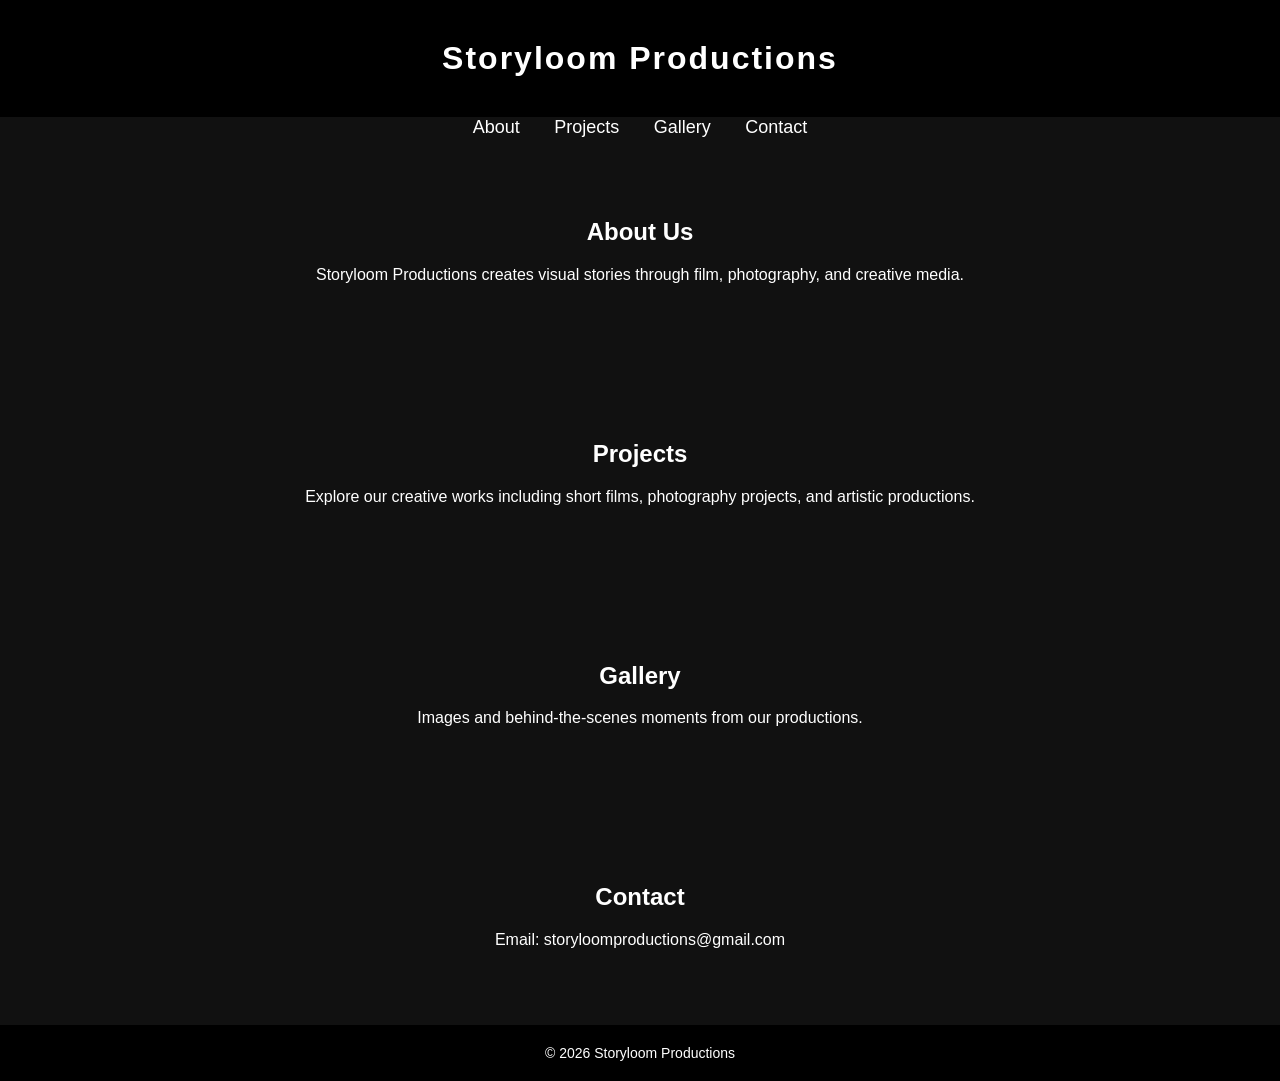
==== index.html @ 7b2bdd1e "Create index.html" ====
<!DOCTYPE html>
<html>
<head>
  <title>Storyloom Productions</title>
  <style>
    body {
      font-family: Arial, sans-serif;
      margin:0;
      background:#111;
      color:white;
      text-align:center;
    }
    header {
      background:#000;
      padding:40px;
      font-size:32px;
      font-weight:bold;
      letter-spacing:2px;
    }
    nav a {
      color:white;
      margin:15px;
      text-decoration:none;
      font-size:18px;
    }
    section {
      padding:60px 20px;
    }
    footer {
      background:#000;
      padding:20px;
      font-size:14px;
    }
  </style>
</head>

<body>

<header>
Storyloom Productions
</header>

<nav>
<a href="#about">About</a>
<a href="#projects">Projects</a>
<a href="#gallery">Gallery</a>
<a href="#contact">Contact</a>
</nav>

<section id="about">
<h2>About Us</h2>
<p>Storyloom Productions creates visual stories through film, photography, and creative media.</p>
</section>

<section id="projects">
<h2>Projects</h2>
<p>Explore our creative works including short films, photography projects, and artistic productions.</p>
</section>

<section id="gallery">
<h2>Gallery</h2>
<p>Images and behind-the-scenes moments from our productions.</p>
</section>

<section id="contact">
<h2>Contact</h2>
<p>Email: storyloomproductions@gmail.com</p>
</section>

<footer>
© 2026 Storyloom Productions
</footer>

</body>
</html>
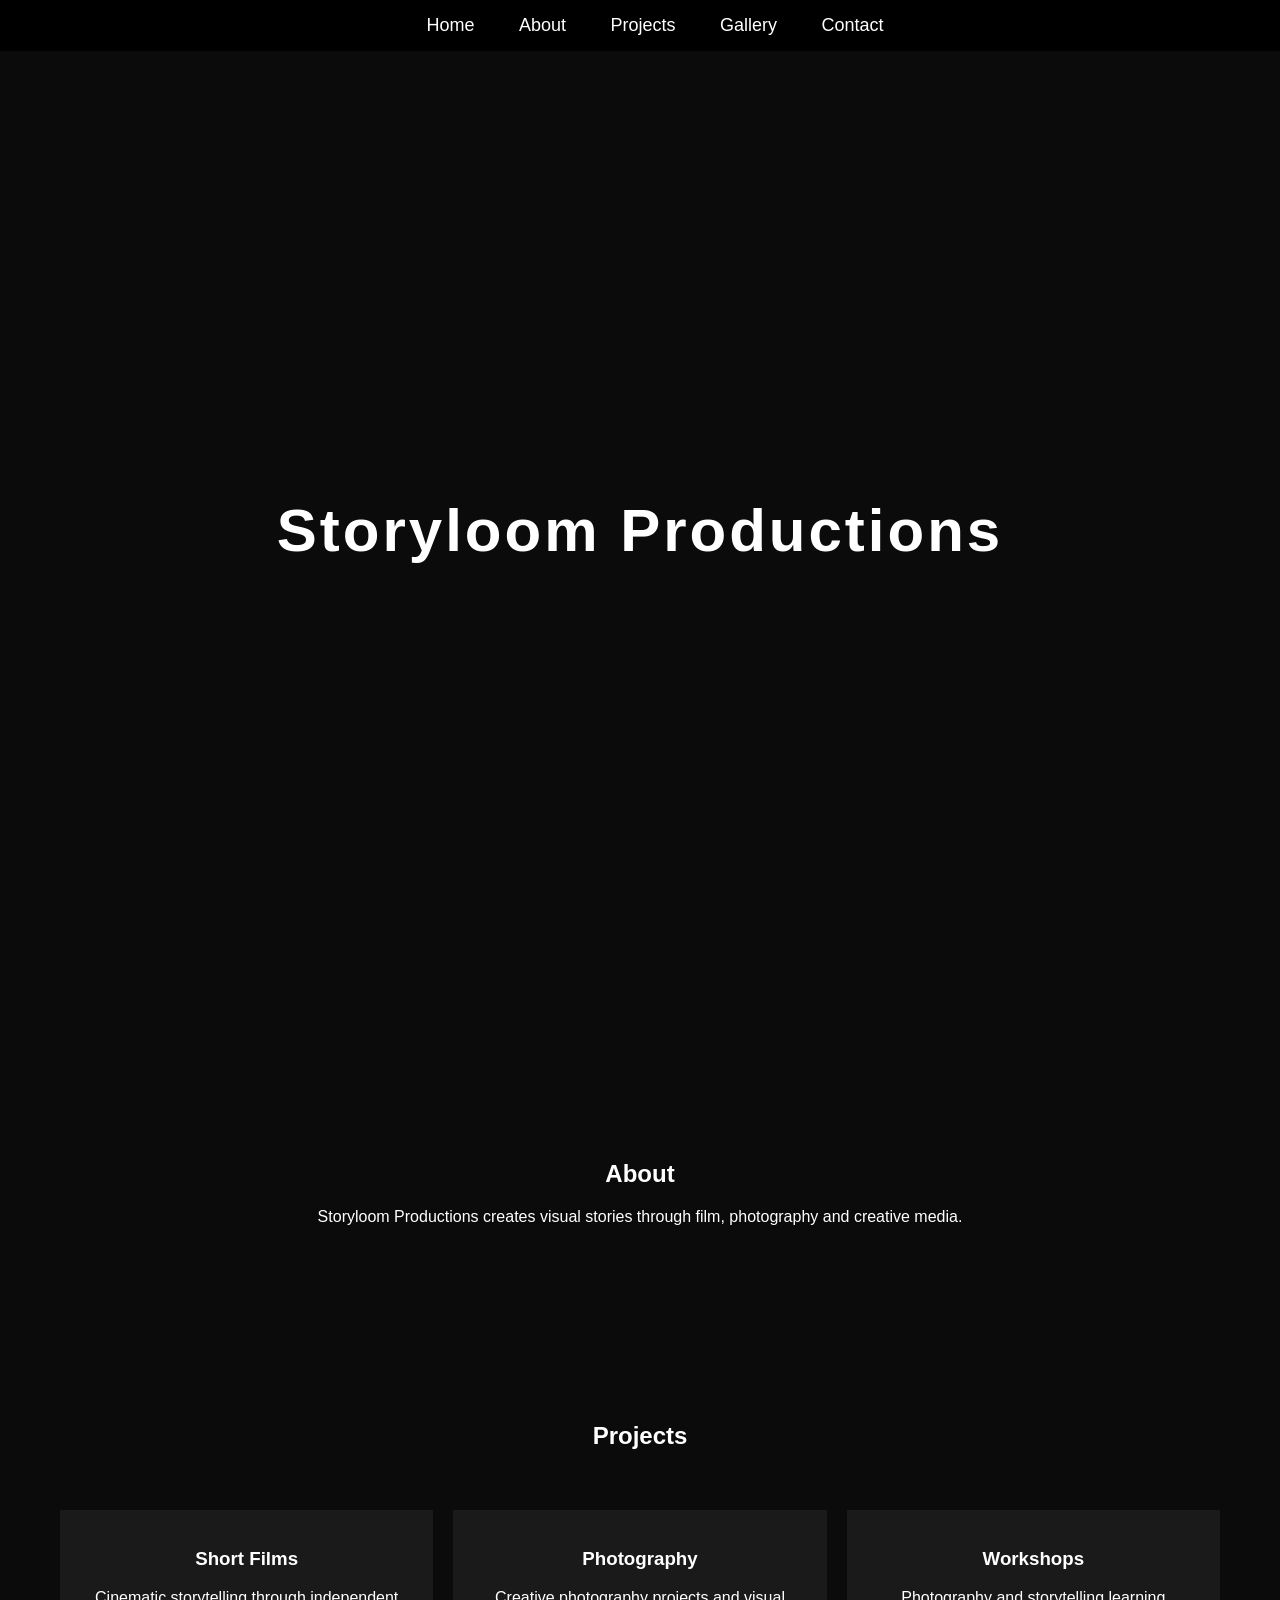
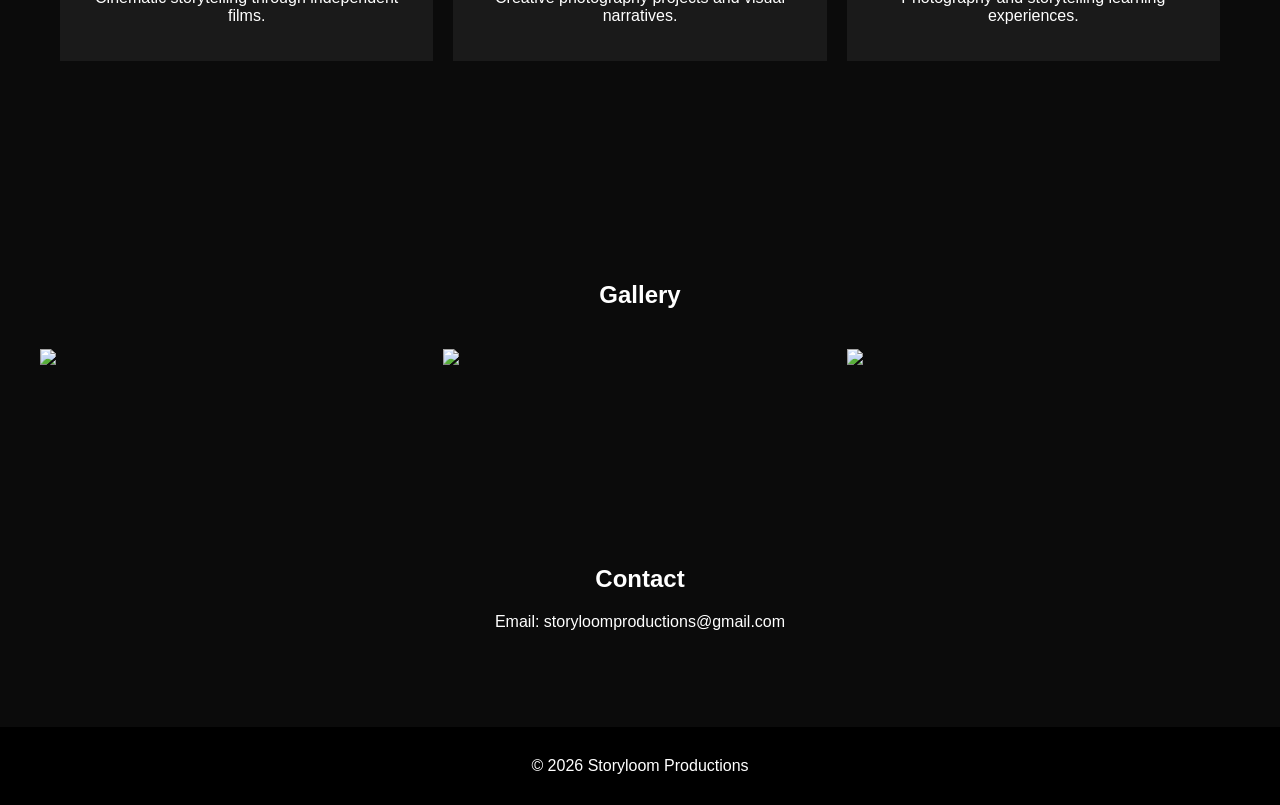
==== commit 62172e40: "Update index.html" ====
--- a/index.html
+++ b/index.html
@@ -1,74 +1,169 @@
 <!DOCTYPE html>
 <html>
 <head>
-  <title>Storyloom Productions</title>
-  <style>
-    body {
-      font-family: Arial, sans-serif;
-      margin:0;
-      background:#111;
-      color:white;
-      text-align:center;
-    }
-    header {
-      background:#000;
-      padding:40px;
-      font-size:32px;
-      font-weight:bold;
-      letter-spacing:2px;
-    }
-    nav a {
-      color:white;
-      margin:15px;
-      text-decoration:none;
-      font-size:18px;
-    }
-    section {
-      padding:60px 20px;
-    }
-    footer {
-      background:#000;
-      padding:20px;
-      font-size:14px;
-    }
-  </style>
+
+<title>Storyloom Productions</title>
+
+<style>
+
+body{
+margin:0;
+font-family:Arial;
+background:#0b0b0b;
+color:white;
+}
+
+/* Navigation */
+
+nav{
+position:fixed;
+width:100%;
+background:black;
+padding:15px;
+text-align:center;
+}
+
+nav a{
+color:white;
+margin:20px;
+text-decoration:none;
+font-size:18px;
+}
+
+/* Hero Section */
+
+.hero{
+height:100vh;
+background:url("https://images.unsplash.com/photo-1500530855697-b586d89ba3ee");
+background-size:cover;
+background-position:center;
+display:flex;
+justify-content:center;
+align-items:center;
+text-align:center;
+}
+
+.hero h1{
+font-size:60px;
+letter-spacing:3px;
+}
+
+/* Sections */
+
+section{
+padding:80px 20px;
+text-align:center;
+}
+
+.projects{
+display:grid;
+grid-template-columns:repeat(auto-fit,minmax(250px,1fr));
+gap:20px;
+padding:40px;
+}
+
+.project{
+background:#1a1a1a;
+padding:20px;
+}
+
+/* Gallery */
+
+.gallery{
+display:grid;
+grid-template-columns:repeat(auto-fit,minmax(200px,1fr));
+gap:10px;
+padding:20px;
+}
+
+.gallery img{
+width:100%;
+}
+
+/* Footer */
+
+footer{
+background:black;
+padding:30px;
+text-align:center;
+}
+
+</style>
+
 </head>
 
 <body>
 
-<header>
-Storyloom Productions
-</header>
-
 <nav>
+<a href="#home">Home</a>
 <a href="#about">About</a>
 <a href="#projects">Projects</a>
 <a href="#gallery">Gallery</a>
 <a href="#contact">Contact</a>
 </nav>
 
+<section class="hero" id="home">
+<h1>Storyloom Productions</h1>
+</section>
+
 <section id="about">
-<h2>About Us</h2>
-<p>Storyloom Productions creates visual stories through film, photography, and creative media.</p>
+<h2>About</h2>
+<p>
+Storyloom Productions creates visual stories through film, photography and creative media.
+</p>
 </section>
 
 <section id="projects">
+
 <h2>Projects</h2>
-<p>Explore our creative works including short films, photography projects, and artistic productions.</p>
+
+<div class="projects">
+
+<div class="project">
+<h3>Short Films</h3>
+<p>Cinematic storytelling through independent films.</p>
+</div>
+
+<div class="project">
+<h3>Photography</h3>
+<p>Creative photography projects and visual narratives.</p>
+</div>
+
+<div class="project">
+<h3>Workshops</h3>
+<p>Photography and storytelling learning experiences.</p>
+</div>
+
+</div>
+
 </section>
 
 <section id="gallery">
+
 <h2>Gallery</h2>
-<p>Images and behind-the-scenes moments from our productions.</p>
+
+<div class="gallery">
+
+<img src="https://images.unsplash.com/photo-1500530855697-b586d89ba3ee">
+<img src="https://images.unsplash.com/photo-1492724441997-5dc865305da7">
+<img src="https://images.unsplash.com/photo-1478720568477-152d9b164e26">
+
+</div>
+
 </section>
 
 <section id="contact">
+
 <h2>Contact</h2>
+
 <p>Email: storyloomproductions@gmail.com</p>
+
 </section>
 
 <footer>
+
 © 2026 Storyloom Productions
+
 </footer>
 
 </body>
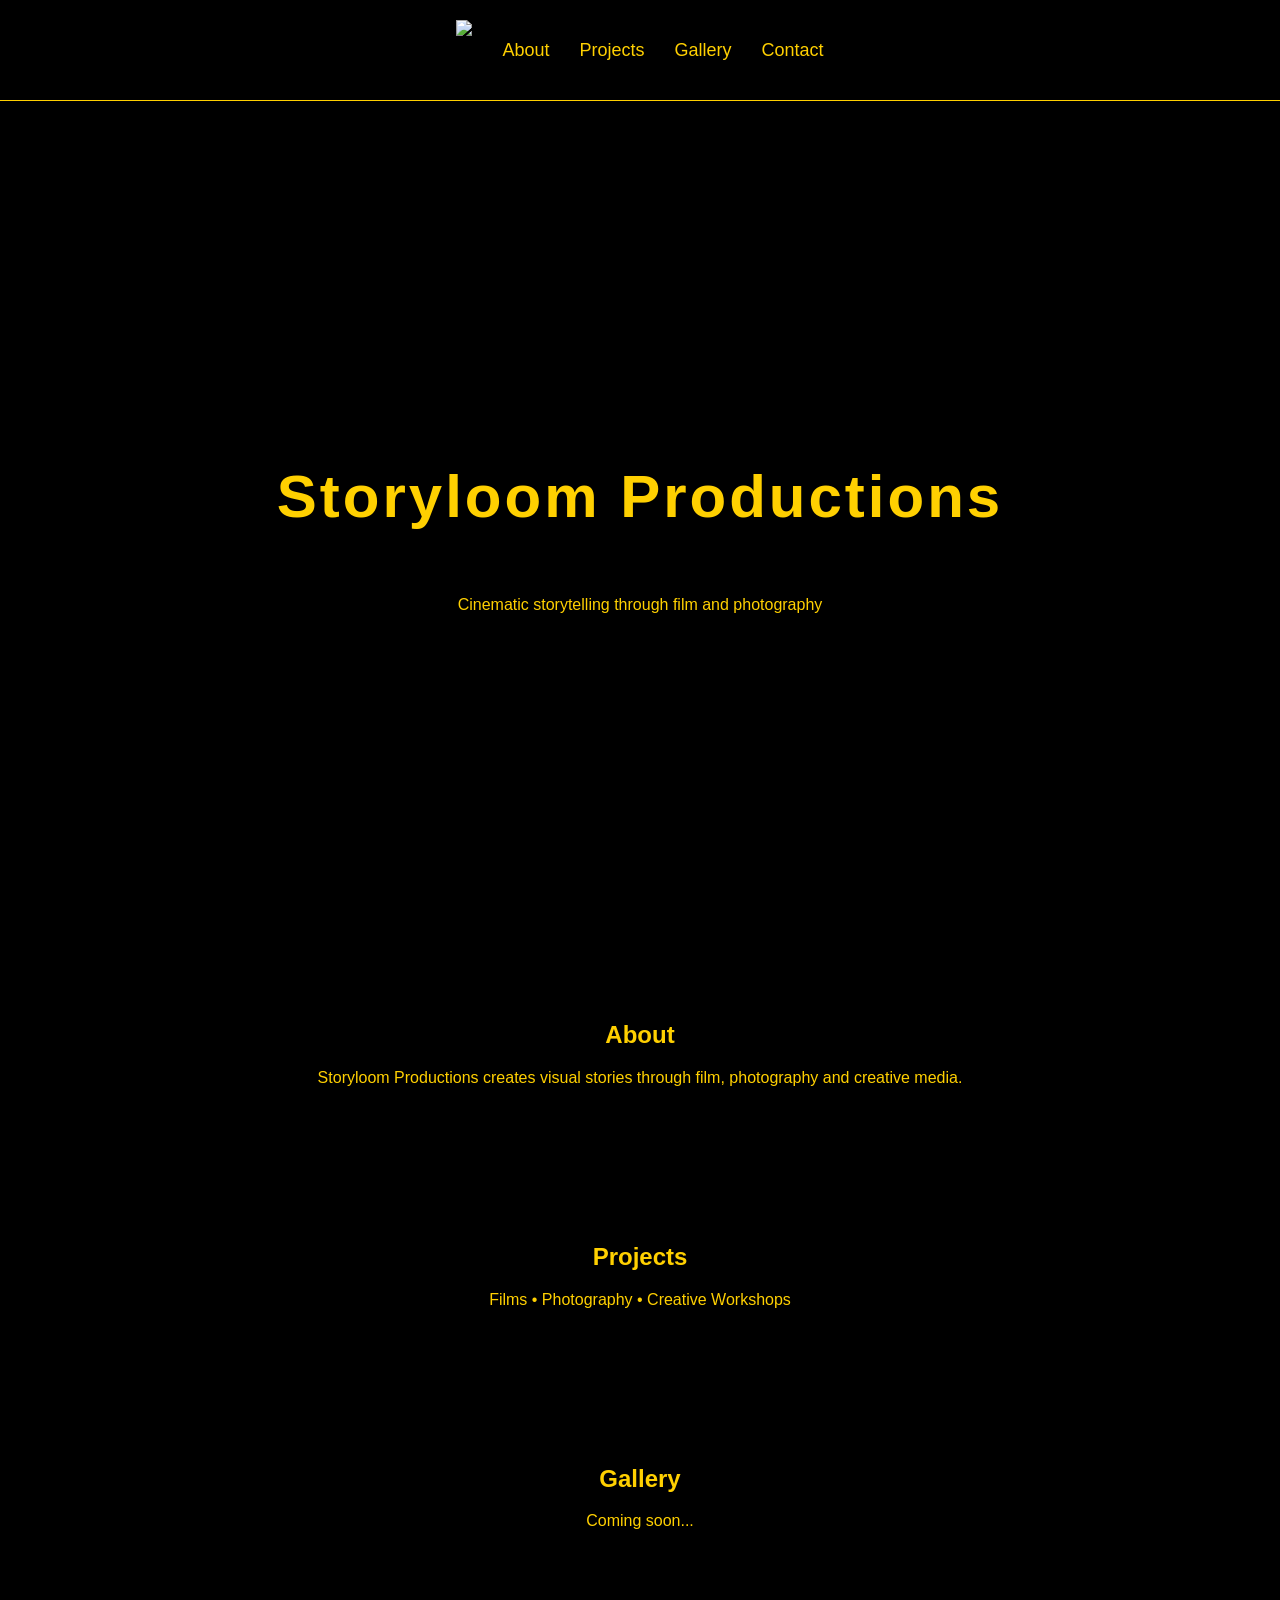
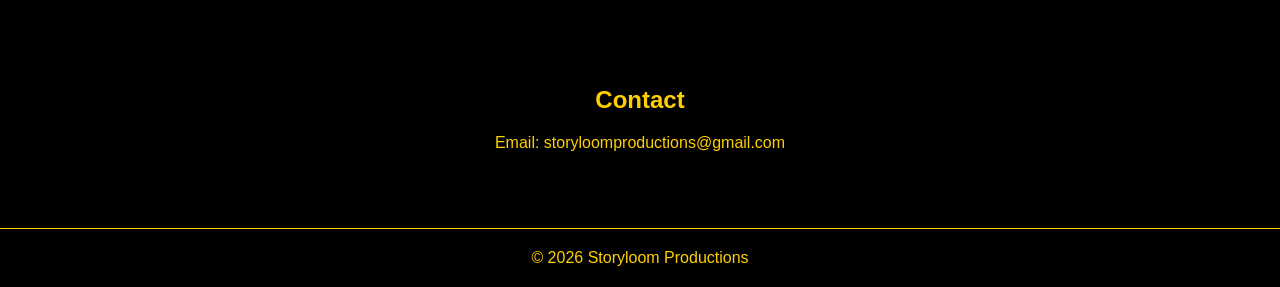
==== commit 5d22b586: "Update index.html" ====
--- a/index.html
+++ b/index.html
@@ -1,46 +1,51 @@
 <!DOCTYPE html>
 <html>
+
 <head>
-
 <title>Storyloom Productions</title>
 
 <style>
 
 body{
 margin:0;
-font-family:Arial;
-background:#0b0b0b;
-color:white;
+font-family:Arial, sans-serif;
+background:black;
+color:#ffd000;
+text-align:center;
 }
 
 /* Navigation */
 
 nav{
-position:fixed;
-width:100%;
 background:black;
-padding:15px;
-text-align:center;
+padding:20px;
+display:flex;
+justify-content:center;
+align-items:center;
+gap:30px;
+border-bottom:1px solid #ffd000;
 }
 
 nav a{
-color:white;
-margin:20px;
+color:#ffd000;
 text-decoration:none;
 font-size:18px;
 }
 
-/* Hero Section */
+/* Logo */
+
+.logo{
+height:60px;
+}
+
+/* Hero */
 
 .hero{
-height:100vh;
-background:url("https://images.unsplash.com/photo-1500530855697-b586d89ba3ee");
-background-size:cover;
-background-position:center;
+height:80vh;
 display:flex;
+flex-direction:column;
 justify-content:center;
 align-items:center;
-text-align:center;
 }
 
 .hero h1{
@@ -51,41 +56,12 @@
 /* Sections */
 
 section{
-padding:80px 20px;
-text-align:center;
+padding:60px 20px;
 }
 
-.projects{
-display:grid;
-grid-template-columns:repeat(auto-fit,minmax(250px,1fr));
-gap:20px;
-padding:40px;
-}
-
-.project{
-background:#1a1a1a;
+footer{
+border-top:1px solid #ffd000;
 padding:20px;
-}
-
-/* Gallery */
-
-.gallery{
-display:grid;
-grid-template-columns:repeat(auto-fit,minmax(200px,1fr));
-gap:10px;
-padding:20px;
-}
-
-.gallery img{
-width:100%;
-}
-
-/* Footer */
-
-footer{
-background:black;
-padding:30px;
-text-align:center;
 }
 
 </style>
@@ -95,46 +71,40 @@
 <body>
 
 <nav>
-<a href="#home">Home</a>
+
+<img src="logo.png" class="logo">
+
 <a href="#about">About</a>
 <a href="#projects">Projects</a>
 <a href="#gallery">Gallery</a>
 <a href="#contact">Contact</a>
+
 </nav>
 
-<section class="hero" id="home">
+<section class="hero">
+
 <h1>Storyloom Productions</h1>
+
+<p>Cinematic storytelling through film and photography</p>
+
 </section>
 
 <section id="about">
+
 <h2>About</h2>
+
 <p>
-Storyloom Productions creates visual stories through film, photography and creative media.
+Storyloom Productions creates visual stories through film,
+photography and creative media.
 </p>
+
 </section>
 
 <section id="projects">
 
 <h2>Projects</h2>
 
-<div class="projects">
-
-<div class="project">
-<h3>Short Films</h3>
-<p>Cinematic storytelling through independent films.</p>
-</div>
-
-<div class="project">
-<h3>Photography</h3>
-<p>Creative photography projects and visual narratives.</p>
-</div>
-
-<div class="project">
-<h3>Workshops</h3>
-<p>Photography and storytelling learning experiences.</p>
-</div>
-
-</div>
+<p>Films • Photography • Creative Workshops</p>
 
 </section>
 
@@ -142,13 +112,7 @@
 
 <h2>Gallery</h2>
 
-<div class="gallery">
-
-<img src="https://images.unsplash.com/photo-1500530855697-b586d89ba3ee">
-<img src="https://images.unsplash.com/photo-1492724441997-5dc865305da7">
-<img src="https://images.unsplash.com/photo-1478720568477-152d9b164e26">
-
-</div>
+<p>Coming soon...</p>
 
 </section>
 
